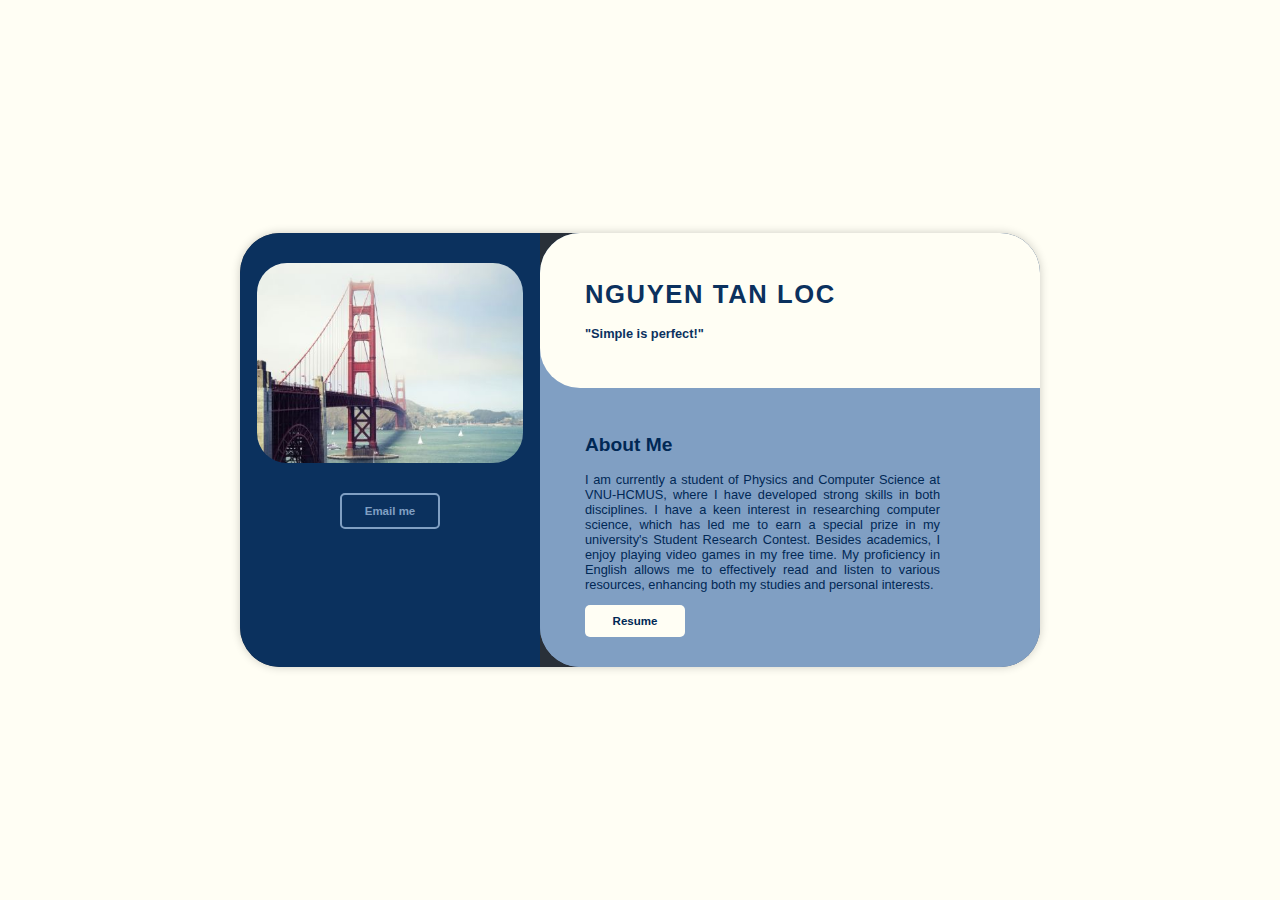
==== index.html @ ba8e15b4 "Upload CV project" ====
<!DOCTYPE html>
<html lang="en">
<head>
    <meta charset="UTF-8">
    <meta name="viewport" content="width=device-width, initial-scale=1.0">
    <title>My web</title>
    <link rel="stylesheet" href="/styles/icon/themify-icons-font/themify-icons/themify-icons.css">
    <!-- css -->
    <link rel="stylesheet" href="/styles/css/styles.css">
    <style>

        /* CSS cho khung chứa CV */
        #cv-container {
            visibility: hidden;
            position: fixed;
            top: 0;
            left: 0;
            width: 100%;
            height: 100%;
            background-color: white;
            opacity: 0;
            transition: opacity 0.5s ease-in-out, visibility 0.5s ease-in-out;
        }

        /* Hiển thị CV */
        #cv-container.show {
            visibility: visible;
            opacity: 1;
        }

        iframe {
            width: 100%;
            height: calc(100% - 50px); /* Chừa không gian cho nút "Quay về" */
            border: none;
        }

        /* CSS cho nút "Quay về" */
        #backBtn {
            position: absolute;
            bottom: 10px;
            left: 50%;
            transform: translateX(-50%);
            padding: 10px 20px;
            background-color: #293039;
            color: white;
            border: none;
            border-radius: 5px;
            cursor: pointer;
            font-size: 16px;
        }

        #backBtn:hover {
            background-color: #1f2a36;
        }
    </style>
</head>
<body>
    <div id="main-content" class="fade-out">
        <div style="display: flex; background-color: #293039;">
            <div id="personal-holder">
                <img id="background_img" style="cursor: pointer;" src="/styles/img/tourdates_sanfran.jpg" swidth="200" height="200"/>
                <button id="emailBtn" style="cursor: pointer;">Email me</button>
            </div>
            <div id="content-holder">
                <div id="header-holder">
                    <h1>NGUYEN TAN LOC</h1>
                    <h4>"Simple is perfect!"</h4>
                </div>
                <div class="content">
                    <h2 class="title">About me</h2>
                    <p>
                        I am currently a student of Physics and Computer Science at VNU-HCMUS, where I have developed strong skills in both disciplines. I have a keen interest in researching computer science, which has led me to earn a special prize in my university's Student Research Contest. Besides academics, I enjoy playing video games in my free time. My proficiency in English allows me to effectively read and listen to various resources, enhancing both my studies and personal interests.
                    </p>
                    <div style="display: flex; justify-content: space-between;">
                        <button id="resumeBtn">Resume</button>
                        <!-- <button>Projects</button> -->
                    </div>
                </div>
            </div>
        </div>
    </div>

    <!-- Khung chứa CV -->
    <div id="cv-container">
        <iframe src="/styles/CV/index.html" ></iframe>
        <!-- Nút "Quay về" -->
        <button id="backBtn">Turn Back</button>
    </div>

    <!-- Modal -->
    <!-- Modal -->
    <div id="emailModal" class="modal">
        <div class="modal-content">
            <span class="ti-close btn-close"></span> <!-- Nút đóng với icon -->
            <h2>Contact Me</h2>
            <form id="contactForm">
                <label for="name">Name:</label>
                <input type="text" id="name" name="name" required>
                <div class="error-notify"></div>

                <label for="email">Email:</label>
                <input type="email" id="email" name="email" required>
                <div class="error-notify"></div>

                <label for="message">Message:</label>
                <textarea id="message" name="message" rows="5"></textarea>
                <button type="submit">Send</button>
            </form>
        </div>
    </div>


    <!-- JS -->
    <script type="module">
        import ImageToggle from './styles/js/imageToggle.js'; // Import class ImageToggle
        import Modal from './styles/js/modal.js'; // Import class Modal
        import Validator from './styles/js/Validator.js'; // Import class Validator
        
        // Chức năng chuyển đổi ảnh
        const backgroundImg = document.getElementById('background_img'); // Lấy phần tử ảnh
        const avtImages = ['/styles/img/tourdates_sanfran.jpg', '/styles/img/Anh3x4.jpg']; // Danh sách ảnh
        const imageToggle = new ImageToggle(); // Tạo instance của ImageToggle
    
        // Thiết lập sự kiện cho chuyển đổi ảnh
        backgroundImg.addEventListener('click', () => {
            imageToggle.toggleImage(backgroundImg, avtImages); // Chuyển đổi ảnh khi nhấn
        });
    
        // Chức năng modal
        const emailModal = document.getElementById('emailModal'); // Lấy phần tử modal
        const emailBtn = document.getElementById("emailBtn"); // Nút "Email me"
        const closeBtn = document.querySelector('.btn-close'); // Nút đóng với icon
        const modal = new Modal(); // Tạo instance của Modal
    
        // Thiết lập sự kiện cho modal
        modal.setupModalListeners(emailBtn, closeBtn, emailModal); // Gọi setup để quản lý modal
    
        // Chức năng Resume
        const resumeBtn = document.getElementById('resumeBtn'); // Nút "Resume"
        const mainContent = document.getElementById('main-content'); // Nội dung chính
        const cvContainer = document.getElementById('cv-container'); // Phần chứa CV
        const backBtn = document.getElementById('backBtn'); // Nút quay về
    
        // Thiết lập sự kiện hiển thị CV khi nhấn nút Resume
        resumeBtn.addEventListener('click', () => {
            mainContent.style.display = 'none'; // Ẩn nội dung chính
            cvContainer.classList.add('show'); // Hiển thị phần CV
        });
    
        // Xử lý sự kiện nhấn nút "Quay về"
        backBtn.addEventListener('click', () => {
            cvContainer.classList.remove('show'); // Ẩn phần CV
            setTimeout(() => {
                mainContent.style.display = 'block'; // Hiển thị lại nội dung chính sau 0.5s
            }, 500); // Thời gian tương ứng với thời gian của hiệu ứng CSS
        });
    
        // Chức năng kiểm tra form (Validator)
        const contactForm = document.getElementById('contactForm'); // Lấy form cần kiểm tra
        const formValidator = new Validator(contactForm); // Tạo instance của Validator để kiểm tra form
    </script>
    
</body>
</html>
---- styles/icon/themify-icons-font/themify-icons/themify-icons.css ----
@font-face {
	font-family: 'themify';
	src:url('fonts/themify.eot?-fvbane');
	src:url('fonts/themify.eot?#iefix-fvbane') format('embedded-opentype'),
		url('fonts/themify.woff?-fvbane') format('woff'),
		url('fonts/themify.ttf?-fvbane') format('truetype'),
		url('fonts/themify.svg?-fvbane#themify') format('svg');
	font-weight: normal;
	font-style: normal;
}

[class^="ti-"], [class*=" ti-"] {
	font-family: 'themify';
	speak: none;
	font-style: normal;
	font-weight: normal;
	font-variant: normal;
	text-transform: none;
	line-height: 1;

	/* Better Font Rendering =========== */
	-webkit-font-smoothing: antialiased;
	-moz-osx-font-smoothing: grayscale;
}

.ti-wand:before {
	content: "\e600";
}
.ti-volume:before {
	content: "\e601";
}
.ti-user:before {
	content: "\e602";
}
.ti-unlock:before {
	content: "\e603";
}
.ti-unlink:before {
	content: "\e604";
}
.ti-trash:before {
	content: "\e605";
}
.ti-thought:before {
	content: "\e606";
}
.ti-target:before {
	content: "\e607";
}
.ti-tag:before {
	content: "\e608";
}
.ti-tablet:before {
	content: "\e609";
}
.ti-star:before {
	content: "\e60a";
}
.ti-spray:before {
	content: "\e60b";
}
.ti-signal:before {
	content: "\e60c";
}
.ti-shopping-cart:before {
	content: "\e60d";
}
.ti-shopping-cart-full:before {
	content: "\e60e";
}
.ti-settings:before {
	content: "\e60f";
}
.ti-search:before {
	content: "\e610";
}
.ti-zoom-in:before {
	content: "\e611";
}
.ti-zoom-out:before {
	content: "\e612";
}
.ti-cut:before {
	content: "\e613";
}
.ti-ruler:before {
	content: "\e614";
}
.ti-ruler-pencil:before {
	content: "\e615";
}
.ti-ruler-alt:before {
	content: "\e616";
}
.ti-bookmark:before {
	content: "\e617";
}
.ti-bookmark-alt:before {
	content: "\e618";
}
.ti-reload:before {
	content: "\e619";
}
.ti-plus:before {
	content: "\e61a";
}
.ti-pin:before {
	content: "\e61b";
}
.ti-pencil:before {
	content: "\e61c";
}
.ti-pencil-alt:before {
	content: "\e61d";
}
.ti-paint-roller:before {
	content: "\e61e";
}
.ti-paint-bucket:before {
	content: "\e61f";
}
.ti-na:before {
	content: "\e620";
}
.ti-mobile:before {
	content: "\e621";
}
.ti-minus:before {
	content: "\e622";
}
.ti-medall:before {
	content: "\e623";
}
.ti-medall-alt:before {
	content: "\e624";
}
.ti-marker:before {
	content: "\e625";
}
.ti-marker-alt:before {
	content: "\e626";
}
.ti-arrow-up:before {
	content: "\e627";
}
.ti-arrow-right:before {
	content: "\e628";
}
.ti-arrow-left:before {
	content: "\e629";
}
.ti-arrow-down:before {
	content: "\e62a";
}
.ti-lock:before {
	content: "\e62b";
}
.ti-location-arrow:before {
	content: "\e62c";
}
.ti-link:before {
	content: "\e62d";
}
.ti-layout:before {
	content: "\e62e";
}
.ti-layers:before {
	content: "\e62f";
}
.ti-layers-alt:before {
	content: "\e630";
}
.ti-key:before {
	content: "\e631";
}
.ti-import:before {
	content: "\e632";
}
.ti-image:before {
	content: "\e633";
}
.ti-heart:before {
	content: "\e634";
}
.ti-heart-broken:before {
	content: "\e635";
}
.ti-hand-stop:before {
	content: "\e636";
}
.ti-hand-open:before {
	content: "\e637";
}
.ti-hand-drag:before {
	content: "\e638";
}
.ti-folder:before {
	content: "\e639";
}
.ti-flag:before {
	content: "\e63a";
}
.ti-flag-alt:before {
	content: "\e63b";
}
.ti-flag-alt-2:before {
	content: "\e63c";
}
.ti-eye:before {
	content: "\e63d";
}
.ti-export:before {
	content: "\e63e";
}
.ti-exchange-vertical:before {
	content: "\e63f";
}
.ti-desktop:before {
	content: "\e640";
}
.ti-cup:before {
	content: "\e641";
}
.ti-crown:before {
	content: "\e642";
}
.ti-comments:before {
	content: "\e643";
}
.ti-comment:before {
	content: "\e644";
}
.ti-comment-alt:before {
	content: "\e645";
}
.ti-close:before {
	content: "\e646";
}
.ti-clip:before {
	content: "\e647";
}
.ti-angle-up:before {
	content: "\e648";
}
.ti-angle-right:before {
	content: "\e649";
}
.ti-angle-left:before {
	content: "\e64a";
}
.ti-angle-down:before {
	content: "\e64b";
}
.ti-check:before {
	content: "\e64c";
}
.ti-check-box:before {
	content: "\e64d";
}
.ti-camera:before {
	content: "\e64e";
}
.ti-announcement:before {
	content: "\e64f";
}
.ti-brush:before {
	content: "\e650";
}
.ti-briefcase:before {
	content: "\e651";
}
.ti-bolt:before {
	content: "\e652";
}
.ti-bolt-alt:before {
	content: "\e653";
}
.ti-blackboard:before {
	content: "\e654";
}
.ti-bag:before {
	content: "\e655";
}
.ti-move:before {
	content: "\e656";
}
.ti-arrows-vertical:before {
	content: "\e657";
}
.ti-arrows-horizontal:before {
	content: "\e658";
}
.ti-fullscreen:before {
	content: "\e659";
}
.ti-arrow-top-right:before {
	content: "\e65a";
}
.ti-arrow-top-left:before {
	content: "\e65b";
}
.ti-arrow-circle-up:before {
	content: "\e65c";
}
.ti-arrow-circle-right:before {
	content: "\e65d";
}
.ti-arrow-circle-left:before {
	content: "\e65e";
}
.ti-arrow-circle-down:before {
	content: "\e65f";
}
.ti-angle-double-up:before {
	content: "\e660";
}
.ti-angle-double-right:before {
	content: "\e661";
}
.ti-angle-double-left:before {
	content: "\e662";
}
.ti-angle-double-down:before {
	content: "\e663";
}
.ti-zip:before {
	content: "\e664";
}
.ti-world:before {
	content: "\e665";
}
.ti-wheelchair:before {
	content: "\e666";
}
.ti-view-list:before {
	content: "\e667";
}
.ti-view-list-alt:before {
	content: "\e668";
}
.ti-view-grid:before {
	content: "\e669";
}
.ti-uppercase:before {
	content: "\e66a";
}
.ti-upload:before {
	content: "\e66b";
}
.ti-underline:before {
	content: "\e66c";
}
.ti-truck:before {
	content: "\e66d";
}
.ti-timer:before {
	content: "\e66e";
}
.ti-ticket:before {
	content: "\e66f";
}
.ti-thumb-up:before {
	content: "\e670";
}
.ti-thumb-down:before {
	content: "\e671";
}
.ti-text:before {
	content: "\e672";
}
.ti-stats-up:before {
	content: "\e673";
}
.ti-stats-down:before {
	content: "\e674";
}
.ti-split-v:before {
	content: "\e675";
}
.ti-split-h:before {
	content: "\e676";
}
.ti-smallcap:before {
	content: "\e677";
}
.ti-shine:before {
	content: "\e678";
}
.ti-shift-right:before {
	content: "\e679";
}
.ti-shift-left:before {
	content: "\e67a";
}
.ti-shield:before {
	content: "\e67b";
}
.ti-notepad:before {
	content: "\e67c";
}
.ti-server:before {
	content: "\e67d";
}
.ti-quote-right:before {
	content: "\e67e";
}
.ti-quote-left:before {
	content: "\e67f";
}
.ti-pulse:before {
	content: "\e680";
}
.ti-printer:before {
	content: "\e681";
}
.ti-power-off:before {
	content: "\e682";
}
.ti-plug:before {
	content: "\e683";
}
.ti-pie-chart:before {
	content: "\e684";
}
.ti-paragraph:before {
	content: "\e685";
}
.ti-panel:before {
	content: "\e686";
}
.ti-package:before {
	content: "\e687";
}
.ti-music:before {
	content: "\e688";
}
.ti-music-alt:before {
	content: "\e689";
}
.ti-mouse:before {
	content: "\e68a";
}
.ti-mouse-alt:before {
	content: "\e68b";
}
.ti-money:before {
	content: "\e68c";
}
.ti-microphone:before {
	content: "\e68d";
}
.ti-menu:before {
	content: "\e68e";
}
.ti-menu-alt:before {
	content: "\e68f";
}
.ti-map:before {
	content: "\e690";
}
.ti-map-alt:before {
	content: "\e691";
}
.ti-loop:before {
	content: "\e692";
}
.ti-location-pin:before {
	content: "\e693";
}
.ti-list:before {
	content: "\e694";
}
.ti-light-bulb:before {
	content: "\e695";
}
.ti-Italic:before {
	content: "\e696";
}
.ti-info:before {
	content: "\e697";
}
.ti-infinite:before {
	content: "\e698";
}
.ti-id-badge:before {
	content: "\e699";
}
.ti-hummer:before {
	content: "\e69a";
}
.ti-home:before {
	content: "\e69b";
}
.ti-help:before {
	content: "\e69c";
}
.ti-headphone:before {
	content: "\e69d";
}
.ti-harddrives:before {
	content: "\e69e";
}
.ti-harddrive:before {
	content: "\e69f";
}
.ti-gift:before {
	content: "\e6a0";
}
.ti-game:before {
	content: "\e6a1";
}
.ti-filter:before {
	content: "\e6a2";
}
.ti-files:before {
	content: "\e6a3";
}
.ti-file:before {
	content: "\e6a4";
}
.ti-eraser:before {
	content: "\e6a5";
}
.ti-envelope:before {
	content: "\e6a6";
}
.ti-download:before {
	content: "\e6a7";
}
.ti-direction:before {
	content: "\e6a8";
}
.ti-direction-alt:before {
	content: "\e6a9";
}
.ti-dashboard:before {
	content: "\e6aa";
}
.ti-control-stop:before {
	content: "\e6ab";
}
.ti-control-shuffle:before {
	content: "\e6ac";
}
.ti-control-play:before {
	content: "\e6ad";
}
.ti-control-pause:before {
	content: "\e6ae";
}
.ti-control-forward:before {
	content: "\e6af";
}
.ti-control-backward:before {
	content: "\e6b0";
}
.ti-cloud:before {
	content: "\e6b1";
}
.ti-cloud-up:before {
	content: "\e6b2";
}
.ti-cloud-down:before {
	content: "\e6b3";
}
.ti-clipboard:before {
	content: "\e6b4";
}
.ti-car:before {
	content: "\e6b5";
}
.ti-calendar:before {
	content: "\e6b6";
}
.ti-book:before {
	content: "\e6b7";
}
.ti-bell:before {
	content: "\e6b8";
}
.ti-basketball:before {
	content: "\e6b9";
}
.ti-bar-chart:before {
	content: "\e6ba";
}
.ti-bar-chart-alt:before {
	content: "\e6bb";
}
.ti-back-right:before {
	content: "\e6bc";
}
.ti-back-left:before {
	content: "\e6bd";
}
.ti-arrows-corner:before {
	content: "\e6be";
}
.ti-archive:before {
	content: "\e6bf";
}
.ti-anchor:before {
	content: "\e6c0";
}
.ti-align-right:before {
	content: "\e6c1";
}
.ti-align-left:before {
	content: "\e6c2";
}
.ti-align-justify:before {
	content: "\e6c3";
}
.ti-align-center:before {
	content: "\e6c4";
}
.ti-alert:before {
	content: "\e6c5";
}
.ti-alarm-clock:before {
	content: "\e6c6";
}
.ti-agenda:before {
	content: "\e6c7";
}
.ti-write:before {
	content: "\e6c8";
}
.ti-window:before {
	content: "\e6c9";
}
.ti-widgetized:before {
	content: "\e6ca";
}
.ti-widget:before {
	content: "\e6cb";
}
.ti-widget-alt:before {
	content: "\e6cc";
}
.ti-wallet:before {
	content: "\e6cd";
}
.ti-video-clapper:before {
	content: "\e6ce";
}
.ti-video-camera:before {
	content: "\e6cf";
}
.ti-vector:before {
	content: "\e6d0";
}
.ti-themify-logo:before {
	content: "\e6d1";
}
.ti-themify-favicon:before {
	content: "\e6d2";
}
.ti-themify-favicon-alt:before {
	content: "\e6d3";
}
.ti-support:before {
	content: "\e6d4";
}
.ti-stamp:before {
	content: "\e6d5";
}
.ti-split-v-alt:before {
	content: "\e6d6";
}
.ti-slice:before {
	content: "\e6d7";
}
.ti-shortcode:before {
	content: "\e6d8";
}
.ti-shift-right-alt:before {
	content: "\e6d9";
}
.ti-shift-left-alt:before {
	content: "\e6da";
}
.ti-ruler-alt-2:before {
	content: "\e6db";
}
.ti-receipt:before {
	content: "\e6dc";
}
.ti-pin2:before {
	content: "\e6dd";
}
.ti-pin-alt:before {
	content: "\e6de";
}
.ti-pencil-alt2:before {
	content: "\e6df";
}
.ti-palette:before {
	content: "\e6e0";
}
.ti-more:before {
	content: "\e6e1";
}
.ti-more-alt:before {
	content: "\e6e2";
}
.ti-microphone-alt:before {
	content: "\e6e3";
}
.ti-magnet:before {
	content: "\e6e4";
}
.ti-line-double:before {
	content: "\e6e5";
}
.ti-line-dotted:before {
	content: "\e6e6";
}
.ti-line-dashed:before {
	content: "\e6e7";
}
.ti-layout-width-full:before {
	content: "\e6e8";
}
.ti-layout-width-default:before {
	content: "\e6e9";
}
.ti-layout-width-default-alt:before {
	content: "\e6ea";
}
.ti-layout-tab:before {
	content: "\e6eb";
}
.ti-layout-tab-window:before {
	content: "\e6ec";
}
.ti-layout-tab-v:before {
	content: "\e6ed";
}
.ti-layout-tab-min:before {
	content: "\e6ee";
}
.ti-layout-slider:before {
	content: "\e6ef";
}
.ti-layout-slider-alt:before {
	content: "\e6f0";
}
.ti-layout-sidebar-right:before {
	content: "\e6f1";
}
.ti-layout-sidebar-none:before {
	content: "\e6f2";
}
.ti-layout-sidebar-left:before {
	content: "\e6f3";
}
.ti-layout-placeholder:before {
	content: "\e6f4";
}
.ti-layout-menu:before {
	content: "\e6f5";
}
.ti-layout-menu-v:before {
	content: "\e6f6";
}
.ti-layout-menu-separated:before {
	content: "\e6f7";
}
.ti-layout-menu-full:before {
	content: "\e6f8";
}
.ti-layout-media-right-alt:before {
	content: "\e6f9";
}
.ti-layout-media-right:before {
	content: "\e6fa";
}
.ti-layout-media-overlay:before {
	content: "\e6fb";
}
.ti-layout-media-overlay-alt:before {
	content: "\e6fc";
}
.ti-layout-media-overlay-alt-2:before {
	content: "\e6fd";
}
.ti-layout-media-left-alt:before {
	content: "\e6fe";
}
.ti-layout-media-left:before {
	content: "\e6ff";
}
.ti-layout-media-center-alt:before {
	content: "\e700";
}
.ti-layout-media-center:before {
	content: "\e701";
}
.ti-layout-list-thumb:before {
	content: "\e702";
}
.ti-layout-list-thumb-alt:before {
	content: "\e703";
}
.ti-layout-list-post:before {
	content: "\e704";
}
.ti-layout-list-large-image:before {
	content: "\e705";
}
.ti-layout-line-solid:before {
	content: "\e706";
}
.ti-layout-grid4:before {
	content: "\e707";
}
.ti-layout-grid3:before {
	content: "\e708";
}
.ti-layout-grid2:before {
	content: "\e709";
}
.ti-layout-grid2-thumb:before {
	content: "\e70a";
}
.ti-layout-cta-right:before {
	content: "\e70b";
}
.ti-layout-cta-left:before {
	content: "\e70c";
}
.ti-layout-cta-center:before {
	content: "\e70d";
}
.ti-layout-cta-btn-right:before {
	content: "\e70e";
}
.ti-layout-cta-btn-left:before {
	content: "\e70f";
}
.ti-layout-column4:before {
	content: "\e710";
}
.ti-layout-column3:before {
	content: "\e711";
}
.ti-layout-column2:before {
	content: "\e712";
}
.ti-layout-accordion-separated:before {
	content: "\e713";
}
.ti-layout-accordion-merged:before {
	content: "\e714";
}
.ti-layout-accordion-list:before {
	content: "\e715";
}
.ti-ink-pen:before {
	content: "\e716";
}
.ti-info-alt:before {
	content: "\e717";
}
.ti-help-alt:before {
	content: "\e718";
}
.ti-headphone-alt:before {
	content: "\e719";
}
.ti-hand-point-up:before {
	content: "\e71a";
}
.ti-hand-point-right:before {
	content: "\e71b";
}
.ti-hand-point-left:before {
	content: "\e71c";
}
.ti-hand-point-down:before {
	content: "\e71d";
}
.ti-gallery:before {
	content: "\e71e";
}
.ti-face-smile:before {
	content: "\e71f";
}
.ti-face-sad:before {
	content: "\e720";
}
.ti-credit-card:before {
	content: "\e721";
}
.ti-control-skip-forward:before {
	content: "\e722";
}
.ti-control-skip-backward:before {
	content: "\e723";
}
.ti-control-record:before {
	content: "\e724";
}
.ti-control-eject:before {
	content: "\e725";
}
.ti-comments-smiley:before {
	content: "\e726";
}
.ti-brush-alt:before {
	content: "\e727";
}
.ti-youtube:before {
	content: "\e728";
}
.ti-vimeo:before {
	content: "\e729";
}
.ti-twitter:before {
	content: "\e72a";
}
.ti-time:before {
	content: "\e72b";
}
.ti-tumblr:before {
	content: "\e72c";
}
.ti-skype:before {
	content: "\e72d";
}
.ti-share:before {
	content: "\e72e";
}
.ti-share-alt:before {
	content: "\e72f";
}
.ti-rocket:before {
	content: "\e730";
}
.ti-pinterest:before {
	content: "\e731";
}
.ti-new-window:before {
	content: "\e732";
}
.ti-microsoft:before {
	content: "\e733";
}
.ti-list-ol:before {
	content: "\e734";
}
.ti-linkedin:before {
	content: "\e735";
}
.ti-layout-sidebar-2:before {
	content: "\e736";
}
.ti-layout-grid4-alt:before {
	content: "\e737";
}
.ti-layout-grid3-alt:before {
	content: "\e738";
}
.ti-layout-grid2-alt:before {
	content: "\e739";
}
.ti-layout-column4-alt:before {
	content: "\e73a";
}
.ti-layout-column3-alt:before {
	content: "\e73b";
}
.ti-layout-column2-alt:before {
	content: "\e73c";
}
.ti-instagram:before {
	content: "\e73d";
}
.ti-google:before {
	content: "\e73e";
}
.ti-github:before {
	content: "\e73f";
}
.ti-flickr:before {
	content: "\e740";
}
.ti-facebook:before {
	content: "\e741";
}
.ti-dropbox:before {
	content: "\e742";
}
.ti-dribbble:before {
	content: "\e743";
}
.ti-apple:before {
	content: "\e744";
}
.ti-android:before {
	content: "\e745";
}
.ti-save:before {
	content: "\e746";
}
.ti-save-alt:before {
	content: "\e747";
}
.ti-yahoo:before {
	content: "\e748";
}
.ti-wordpress:before {
	content: "\e749";
}
.ti-vimeo-alt:before {
	content: "\e74a";
}
.ti-twitter-alt:before {
	content: "\e74b";
}
.ti-tumblr-alt:before {
	content: "\e74c";
}
.ti-trello:before {
	content: "\e74d";
}
.ti-stack-overflow:before {
	content: "\e74e";
}
.ti-soundcloud:before {
	content: "\e74f";
}
.ti-sharethis:before {
	content: "\e750";
}
.ti-sharethis-alt:before {
	content: "\e751";
}
.ti-reddit:before {
	content: "\e752";
}
.ti-pinterest-alt:before {
	content: "\e753";
}
.ti-microsoft-alt:before {
	content: "\e754";
}
.ti-linux:before {
	content: "\e755";
}
.ti-jsfiddle:before {
	content: "\e756";
}
.ti-joomla:before {
	content: "\e757";
}
.ti-html5:before {
	content: "\e758";
}
.ti-flickr-alt:before {
	content: "\e759";
}
.ti-email:before {
	content: "\e75a";
}
.ti-drupal:before {
	content: "\e75b";
}
.ti-dropbox-alt:before {
	content: "\e75c";
}
.ti-css3:before {
	content: "\e75d";
}
.ti-rss:before {
	content: "\e75e";
}
.ti-rss-alt:before {
	content: "\e75f";
}
---- styles/css/styles.css ----
:root {
    --primary-color:#809fc3;
    --secondary-color: #0b315e;
    --primary-text: #002855;
    --secondary-text: #f3f3f3;
    --neutural-color: #FFFEF4;
    --round: 40px;
    --padding: 30px;
    --margin: 100px;
}

body {
    font-size: 0.8rem;
    font-family: "Open Sans", sans-serif;
    font-optical-sizing: auto;
    font-weight: 400;
    font-style: normal;
    font-variation-settings: "wdth" 100;
    margin: 0;
    height: 100vh;
    display: flex;
    justify-content: center;  /* Căn giữa theo chiều ngang */
    align-items: center;      /* Căn giữa theo chiều dọc */
    background-color: var(--neutural-color); /* Tùy chọn nền */
}

#main-content {
    display: flex;
    flex-direction: row;
    width: 90%; /* Điều chỉnh để phù hợp với thiết kế của bạn */
    max-width: 800px; /* Giới hạn chiều rộng tối đa */
    background-color: white; /* Nền của khung chứa nội dung */
    border-radius: var(--round);
    overflow: hidden;
    box-shadow: 0 0 10px rgba(0, 0, 0, 0.2);
}

#content-holder {
    width:70%; 
    display: flex; 
    flex-direction: column; 
    border-radius: var(--round) 0px 0px var(--round); 
    background-color: var(--primary-color); 
    overflow: hidden;
}

#personal-holder {
    background-color: var(--secondary-color);
    color: var(--primary-color);
    padding: var(--padding);
    width: 30%;
    display: flex;
    flex-direction: column;
    align-items: center;
    gap: var(--padding);
}

#personal-holder button:hover {
    background-color: var(--primary-color);
    color: var(--secondary-text); /* Màu chữ khi hover nếu cần */
}

#personal-holder img {
    border-radius: 30px;
}

#personal-holder img:hover {
    border-radius: 50%;
}

#personal-holder button {
    background-color: var(--secondary-color)00;
    color: inherit;
    border: 2px solid var(--primary-color);

}

#personal-holder button:active {
    border-radius: 20px;
    background-color: var(--primary-color);
    color: var(--primary-text);
}

#header-holder
{
    background-color: var(--neutural-color);
    color: var(--secondary-color);
    padding: var(--padding);
    padding-left: calc( var(--padding) * 1.5 );
    border-bottom-left-radius: var(--round);
}

#header-holder h1 {
    letter-spacing: .1rem;
    text-transform: uppercase;
}

.content {
    background-color: var(--primary-color);
    color: #002855;
    padding: var(--padding);
    padding-left: calc( var(--padding) * 1.5 );
    padding-right: 20%;
}

.content .title{
    text-transform: capitalize;
}

.content p{
    text-align: justify;
}

button {
    min-width: 100px;
    padding: 10px 20px;
    font-size: 0.9em;
    font-weight: bold;
    border: none;
    border-radius: 5px;
    color: inherit;
    background-color: var(--neutural-color);
}

button:hover {
    border-radius: 20px;
}

/* button in click */
button:active {
    border-radius: 20px;
    background-color: var(--primary-text);
    color: var(--neutural-color);
}

.fade-out {
    opacity: 1;
    transition: opacity 1s ease-in-out;
}

.fade-out.hide {
    opacity: 0;
    pointer-events: none;
}

/* MODAL */
/* Modal background */
.modal {
    display: none;
    position: fixed;
    z-index: 999;
    left: 0;
    top: 0;
    width: 100%;
    height: 100%;
    background-color: rgba(0, 0, 0, 0.5);
}

/* Modal content */
.modal-content {
    position: relative;
    margin: 10% auto;
    padding: 20px;
    width: 80%;
    max-width: 400px;
    background-color: white;
    border-radius: 10px;
    box-shadow: 0 5px 15px rgba(0, 0, 0, 0.3);
    opacity: 0; /* Đặt opacity 0 để ẩn */
    transform: translateY(-100px); /* Di chuyển modal lên trên ban đầu */
    transition: all 0.5s ease-in-out; /* Thêm hiệu ứng mượt khi thay đổi */
}

/* Khi modal được hiển thị */
.modal.show {
    display: block; /* Hiển thị modal */
}

.modal.show .modal-content {
    opacity: 1; /* Hiển thị nội dung modal */
    transform: translateY(0); /* Trượt modal xuống vị trí ban đầu */
}


/* Close button */
.btn-close {
    position: absolute;
    top: 10px;
    right: 15px;
    font-size: 24px;
    cursor: pointer;
    color: #333;
}

/* Close button hover */
.btn-close:hover {
    color: #000;
}

/* CSS for invalid input */
input.invalid, textarea.invalid {
    border: 2px solid red;
}

/* Hide form notify by default */
.error-notify {
    color: red;
    display: none;
    font-size: 12px;
}

/* Show form notify when invalid */
input.invalid + .form-notify, textarea.invalid + .form-notify {
    display: block;
}


/* Form styling */
form {
    display: flex;
    flex-direction: column;
}

form label {
    margin: 10px 0 5px;
}

form input, form textarea {
    padding: 8px;
    margin-bottom: 10px;
    border: 1px solid #ccc;
    border-radius: 5px;
}

form button {
    padding: 10px;
    background-color: #293039;
    color: white;
    border: none;
    border-radius: 5px;
    cursor: pointer;
}

form button:hover {
    background-color: #1f2a36;
}
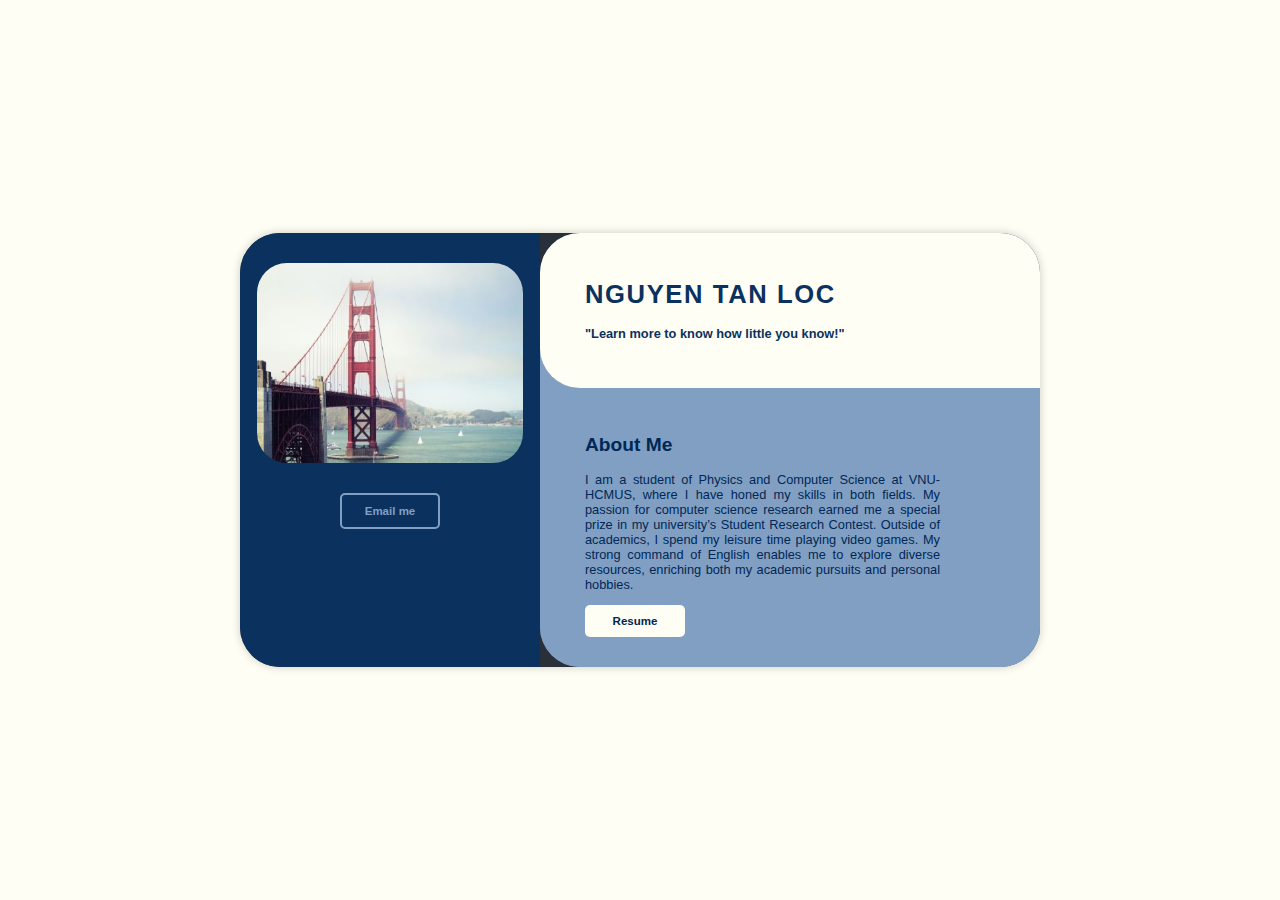
==== commit e9ca8292: "Cập nhật tệp index.html và styles/CV/index.html" ====
--- a/index.html
+++ b/index.html
@@ -3,10 +3,10 @@
 <head>
     <meta charset="UTF-8">
     <meta name="viewport" content="width=device-width, initial-scale=1.0">
-    <title>My web</title>
-    <link rel="stylesheet" href="/styles/icon/themify-icons-font/themify-icons/themify-icons.css">
+    <title>Welcome to MyCV</title>
+    <link rel="stylesheet" href="./styles/icon/themify-icons-font/themify-icons/themify-icons.css">
     <!-- css -->
-    <link rel="stylesheet" href="/styles/css/styles.css">
+    <link rel="stylesheet" href="./styles/css/styles.css">
     <style>
 
         /* CSS cho khung chứa CV */
@@ -58,18 +58,18 @@
     <div id="main-content" class="fade-out">
         <div style="display: flex; background-color: #293039;">
             <div id="personal-holder">
-                <img id="background_img" style="cursor: pointer;" src="/styles/img/tourdates_sanfran.jpg" swidth="200" height="200"/>
+                <img id="background_img" style="cursor: pointer;" src="./styles/img/tourdates_sanfran.jpg" swidth="200" height="200"/>
                 <button id="emailBtn" style="cursor: pointer;">Email me</button>
             </div>
             <div id="content-holder">
                 <div id="header-holder">
                     <h1>NGUYEN TAN LOC</h1>
-                    <h4>"Simple is perfect!"</h4>
+                    <h4>"Learn more to know how little you know!"</h4>
                 </div>
                 <div class="content">
                     <h2 class="title">About me</h2>
                     <p>
-                        I am currently a student of Physics and Computer Science at VNU-HCMUS, where I have developed strong skills in both disciplines. I have a keen interest in researching computer science, which has led me to earn a special prize in my university's Student Research Contest. Besides academics, I enjoy playing video games in my free time. My proficiency in English allows me to effectively read and listen to various resources, enhancing both my studies and personal interests.
+                        I am a student of Physics and Computer Science at VNU-HCMUS, where I have honed my skills in both fields. My passion for computer science research earned me a special prize in my university’s Student Research Contest. Outside of academics, I spend my leisure time playing video games. My strong command of English enables me to explore diverse resources, enriching both my academic pursuits and personal hobbies.
                     </p>
                     <div style="display: flex; justify-content: space-between;">
                         <button id="resumeBtn">Resume</button>
@@ -82,7 +82,7 @@
 
     <!-- Khung chứa CV -->
     <div id="cv-container">
-        <iframe src="/styles/CV/index.html" ></iframe>
+        <iframe src="./styles/CV/index.html" ></iframe>
         <!-- Nút "Quay về" -->
         <button id="backBtn">Turn Back</button>
     </div>
@@ -118,7 +118,7 @@
         
         // Chức năng chuyển đổi ảnh
         const backgroundImg = document.getElementById('background_img'); // Lấy phần tử ảnh
-        const avtImages = ['/styles/img/tourdates_sanfran.jpg', '/styles/img/Anh3x4.jpg']; // Danh sách ảnh
+        const avtImages = ['./styles/img/tourdates_sanfran.jpg', './styles/img/Anh3x4.jpg']; // Danh sách ảnh
         const imageToggle = new ImageToggle(); // Tạo instance của ImageToggle
     
         // Thiết lập sự kiện cho chuyển đổi ảnh
